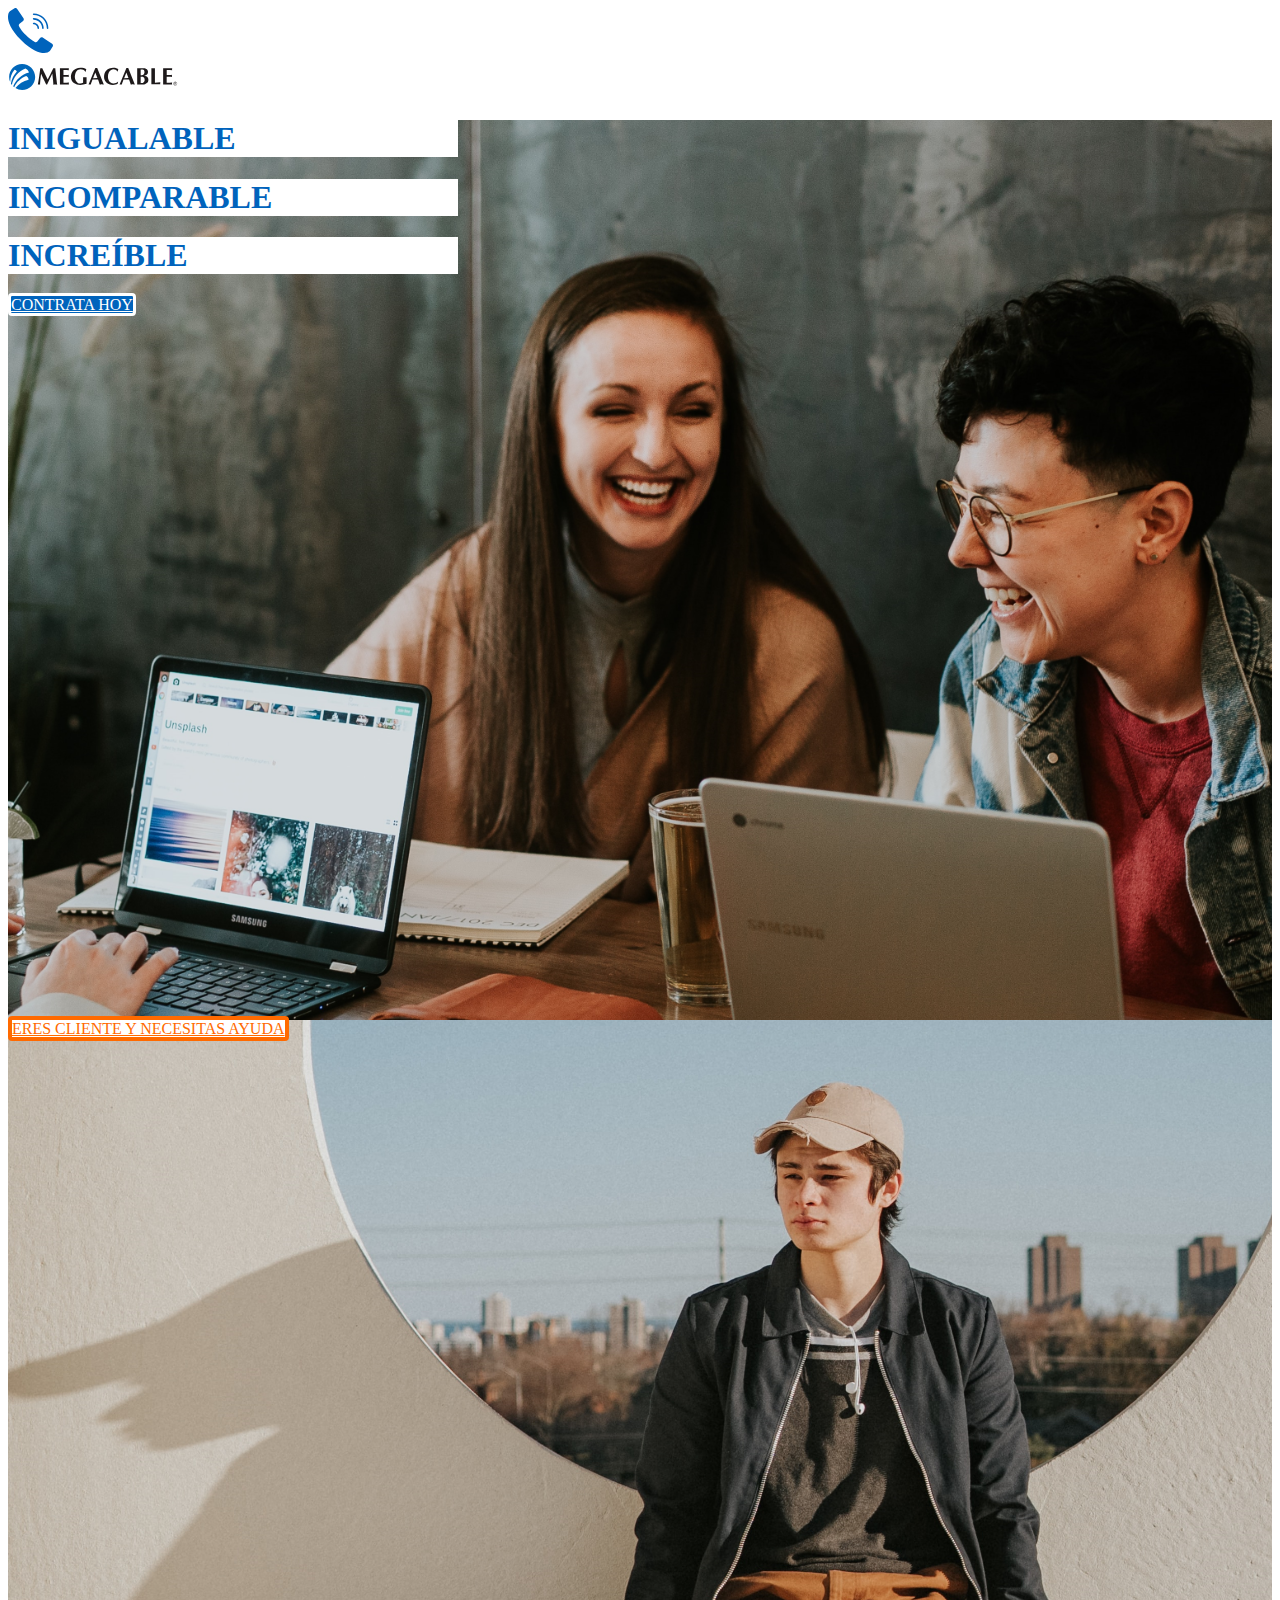
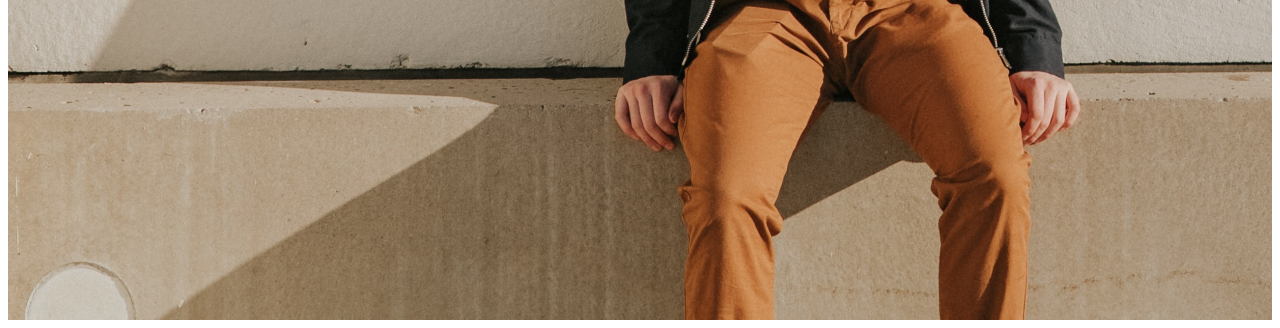
==== index.html @ 50e71d5e "first commit convertia" ====
<!doctype html>
<html lang="en">
  <head>
    <!-- Required meta tags -->
    <meta charset="utf-8">
    <meta name="viewport" content="width=device-width, initial-scale=1, shrink-to-fit=no">
    <!-- Favicon .icon -->
    <link rel="icon" type="image/png" href="/src/img/favicon.ico" sizes="32x32">
    <!-- Bootstrap CSS -->
    <link rel="stylesheet" href="https://cdn.jsdelivr.net/npm/bootstrap@4.6.0/dist/css/bootstrap.min.css" integrity="sha384-B0vP5xmATw1+K9KRQjQERJvTumQW0nPEzvF6L/Z6nronJ3oUOFUFpCjEUQouq2+l" crossorigin="anonymous">
    <!-- Stylesheets -->
    <link rel="stylesheet" href="/css/general.css">
    <link rel="stylesheet" href="/css/header-footer.css">
    <link rel="stylesheet" href="/css/index.css">
  </head>
  <body>
    <header class="bg-white shadow-sm">
        <div class="d-flex col-12 container-fluid p-3">
        <div class="col-lg-5 col justify-content-start">
            <a href="#">
                <img class="call mw-100" src="/src/img/header/call.svg" class="" alt="">
            </a>
        </div>
        <div class="col justify-content-center">
            <img class="logo mw-100" src="/src/img/header/logo-megacable-b.svg" alt="">
        </div>
        </div>
    </header>
    <main>
        <div class="d-md-flex flex-direction-row">
            <div class="p-0 bg-contrata col d-flex align-items-end">
                <div class="m-5">
                    <h1 class="brand">INIGUALABLE</h1>
                    <h1 class="brand">INCOMPARABLE</h1>
                    <h1 class="brand">INCREÍBLE</h1>
                    <a href="./contrata.html" type="button" class="btn btn-contrata">CONTRATA HOY</a>
                </div>
            </div>
            <div class="p-0 bg-cliente col d-flex align-items-end">
                <a href="./ups.html" type="button" class="btn btn-cliente m-5">ERES CLIENTE Y NECESITAS AYUDA</a>
            </div>
        </div>
    </main>


    <!-- Optional JavaScript; choose one of the two! -->

    <!-- Option 1: jQuery and Bootstrap Bundle (includes Popper) -->
    <script src="https://code.jquery.com/jquery-3.5.1.slim.min.js" integrity="sha384-DfXdz2htPH0lsSSs5nCTpuj/zy4C+OGpamoFVy38MVBnE+IbbVYUew+OrCXaRkfj" crossorigin="anonymous"></script>
    <script src="https://cdn.jsdelivr.net/npm/bootstrap@4.6.0/dist/js/bootstrap.bundle.min.js" integrity="sha384-Piv4xVNRyMGpqkS2by6br4gNJ7DXjqk09RmUpJ8jgGtD7zP9yug3goQfGII0yAns" crossorigin="anonymous"></script>

    <!-- Option 2: Separate Popper and Bootstrap JS -->
    <!--
    <script src="https://code.jquery.com/jquery-3.5.1.slim.min.js" integrity="sha384-DfXdz2htPH0lsSSs5nCTpuj/zy4C+OGpamoFVy38MVBnE+IbbVYUew+OrCXaRkfj" crossorigin="anonymous"></script>
    <script src="https://cdn.jsdelivr.net/npm/popper.js@1.16.1/dist/umd/popper.min.js" integrity="sha384-9/reFTGAW83EW2RDu2S0VKaIzap3H66lZH81PoYlFhbGU+6BZp6G7niu735Sk7lN" crossorigin="anonymous"></script>
    <script src="https://cdn.jsdelivr.net/npm/bootstrap@4.6.0/dist/js/bootstrap.min.js" integrity="sha384-+YQ4JLhjyBLPDQt//I+STsc9iw4uQqACwlvpslubQzn4u2UU2UFM80nGisd026JF" crossorigin="anonymous"></script>
    -->
  </body>
</html>
---- css/general.css ----
.letter-blue{
    color: #0063BC;
}

.icon-chat{
    position: fixed;
    right: 30px;
    bottom: 0;
    width: 5em;
    cursor: pointer;
    z-index: 1000;
}


.chat-box{
    position: fixed;
    right: 20px;
    bottom: 100px;
    width: 400px;
    height: 80vh;
    background: linear-gradient(90deg, rgba(184,183,208,1) 0%, rgba(231,231,236,0.18671218487394958) 100%, rgba(0,212,255,1) 100%);
    z-index: 1000;
    transition: all 0.3s ease-out;
    transform: scaleY(0);
}

.chat-box.active{
    transform: scaleY(1);
}

.hidden{
    display: none !important;
}

.conv-form-wrapper textarea{
    height: 30px;
    overflow: hidden;
    resize: none;
}

#messages{
    padding: 20px;
}

.x-button{
    position: fixed;
    right: 30px;
    top: 0;
    cursor: pointer;
    z-index: 1000;
    background-color: #fff;

}
---- css/header-footer.css ----
.call{
    width: 45px;
    height: 45px;
}
.logo{
    width: 170px;
    height: 73;
}

.marker{
    width: 32px;
    height: 48px;
}

.bg-grey{
    background-color: #DCDCDC;
}

.terminos-grey{
    color: #858585;
}

.btn-orange{
    background-color: #FF6A00;
}
---- css/index.css ----
.bg-contrata{
    background: url(/src/img/bg-contrata-hoy/brooke-cagle-g1Kr4Ozfoac-unsplash@2x.png) no-repeat;
    background-position: top;
    height: 100vh;
}

.btn-contrata{
    background: #0063BC 0% 0% no-repeat padding-box;
    border: 3px solid #FFF;
    color: #FFF;
    border-radius: 4px;
    opacity: 1;
}

h1.brand{
    width: 450px;
    color: #0063BC;
    background-color: white;
    text-align: left;
}

@media (max-width: 600px) {
    h1.brand{
        width: auto;
    }
  }


.bg-cliente{
    background: url(/src/img/bg-eres-cliente/rayul-_M6gy9oHgII-unsplash@2x.png) no-repeat; 
    background-position: top;
    height: 100vh;
}

.btn-cliente{
    background: #FFFFFF 0% 0% no-repeat padding-box;
    border: 4px solid #FF6A00;
    color: #FF6A00;
    border-radius: 4px;
    opacity: 1;

}
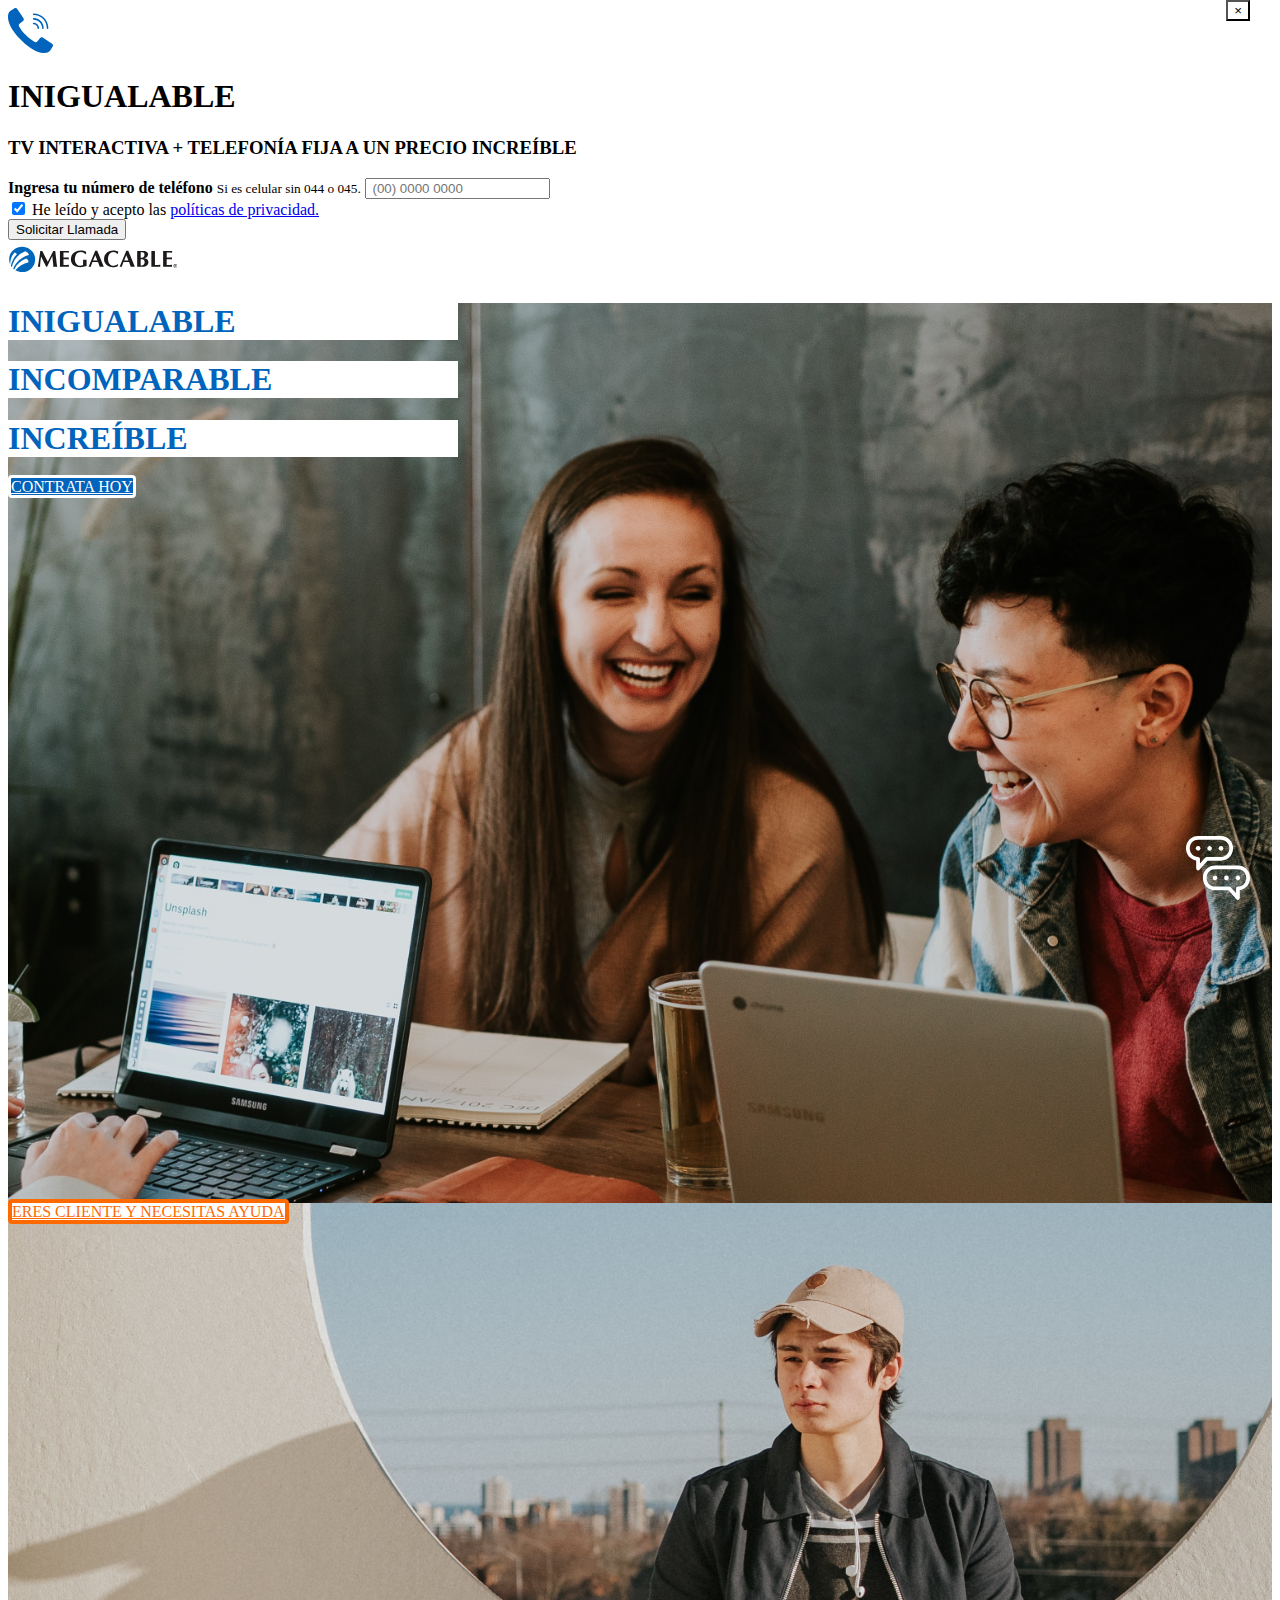
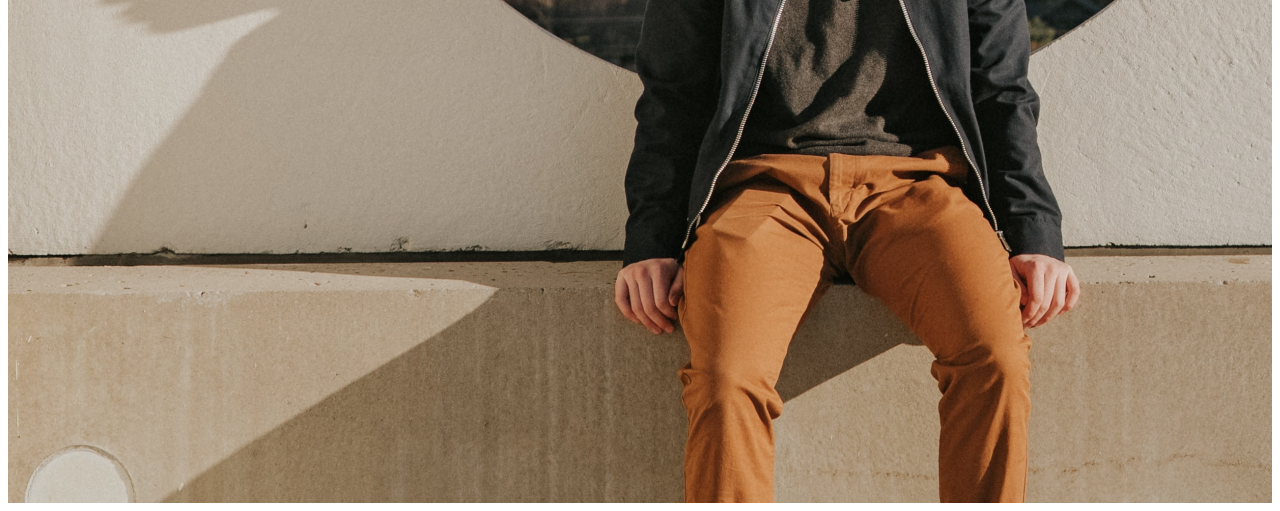
==== commit 7158b6b2: "se agrega chat y pop-up a index.html" ====
--- a/index.html
+++ b/index.html
@@ -12,14 +12,83 @@
     <link rel="stylesheet" href="/css/general.css">
     <link rel="stylesheet" href="/css/header-footer.css">
     <link rel="stylesheet" href="/css/index.css">
+    <link rel="stylesheet" href="/css/ups.css">
+    <link rel="stylesheet" href="/css/contrata.css">
+    <link rel="stylesheet" href="/css//convform.css">
   </head>
   <body>
+    <!-- Cahat-bot -->
+    <div>
+        <img class="icon-chat" src="/src/img/chat-bot/chat-box-white.svg" alt="">
+    </div>
+
+    <div class="chat-box">
+        <div class="conv-form-wrapper">
+            <form action="" method="GET" class="hidden">
+                <select name="programmer" data-conv-question="Hola, ¿en qué podemos ayudarte?">
+                    <option value="yes">Yes</option>
+                    <option value="no">No</option>
+                </select>
+                <div data-conv-fork="programmer">
+                    <div data-conv-case="yes">
+                        <input type="text" data-conv-question="A fellow programmer! Cool." data-no-answer="true">
+                    </div>
+                    <div data-conv-case="no">
+                        <select name="thought" data-conv-question="Have you ever thought about learning? Programming is fun!">
+                            <option value="yes">Yes</option>
+                            <option value="no">No..</option>
+                        </select>
+                    </div>
+                </div>
+            </form>
+        </div>
+    </div>
+    <!-- Chat-bot end-->
     <header class="bg-white shadow-sm">
         <div class="d-flex col-12 container-fluid p-3">
         <div class="col-lg-5 col justify-content-start">
-            <a href="#">
-                <img class="call mw-100" src="/src/img/header/call.svg" class="" alt="">
+            <!-- Button trigger modal -->
+            <a type="button" class="btn" data-toggle="modal" data-target="#exampleModalCenter">
+                <img class="call mw-100" src="/src/img/header/call.svg" alt="">
             </a>
+            
+            <!-- Modal -->
+            <div class="modal fade" id="exampleModalCenter" tabindex="-1" role="dialog" aria-labelledby="exampleModalCenterTitle" aria-hidden="true">
+                <div class="modal-dialog modal-dialog-centered" role="document">
+                    <div class="modal-content">
+                        <div class="modal-header border-bottom-0">
+                            <button type="button" class="close x-button" data-dismiss="modal" aria-label="Close">
+                                <span aria-hidden="true">&times;</span>
+                            </button>
+                        </div>
+                        <div class="modal-body">
+                            <div class="dhx-w100 pb-4 px-4 text-center mc-form-container mc-pop-form mt-3">
+                                <h1 class="mc-text-blue text center">INIGUALABLE</h1>
+                                <h3 class="mc-text-blue text-center mb-1 mt-4">
+                                    TV INTERACTIVA + TELEFONÍA FIJA A UN PRECIO INCREÍBLE
+                                </h3>
+                                </p>
+                                <form action="" method="post" class="dhx-w75 mc-form form-box m-auto" id="form_c2c_0" data-ic-form="form_c2c_0" novalidate="novalidate">
+                                    <div class="form-group mb-4">
+                                        <label class="pop-label mc-text-blue mb-0"><strong>Ingresa tu número de teléfono</strong></label>
+                                        <small id="phoneHelp" class="pop-aclarations mc-text-blue mc-aclarations d-block text-center mb-2">Si es celular sin 044 o 045.</small>
+                                        <input type="tel" data-ic-form-field="phone" id="phone-input-popup" name="phone-input" class="input form-control" aria-describedby="phoneHelp" placeholder=" (00) 0000 0000">
+                                    </div>
+                                    <div class="form-group text-center mt-2 mb-0">
+                                        <div class="form-check pl-md-2">
+                                            <input data-ic-form-field="terms" id="terms-check-06" name="terms-check-06" type="checkbox" checked="" class="form-check-input mc-terms-box">
+                                            <label class="form-check-label mc-terms" for="terms-check-06">He leído y acepto las <a href="https://megacableplanes.mx/s/megacable/politicas-privacidad.html" target="_blank" class="gtm-form-popup-politicas" onclick="return onLinkClick(this, event);" data-ic-link-disabled="" style="">políticas de privacidad.</a></label>
+                                        </div>
+                                    </div>
+                                    <div class="form-group text-center mb-0">
+                                        <button type="submit" class="btn btn-success w-100 gtm-form-popup-submit" data-ic-button-disabled="" style="" id="form_c2c_0_0">Solicitar Llamada</button>
+                                    </div>
+                                </form>	
+                            </div>
+                        </div>
+                    </div>
+                </div>
+            </div>
         </div>
         <div class="col justify-content-center">
             <img class="logo mw-100" src="/src/img/header/logo-megacable-b.svg" alt="">
@@ -48,6 +117,10 @@
     <!-- Option 1: jQuery and Bootstrap Bundle (includes Popper) -->
     <script src="https://code.jquery.com/jquery-3.5.1.slim.min.js" integrity="sha384-DfXdz2htPH0lsSSs5nCTpuj/zy4C+OGpamoFVy38MVBnE+IbbVYUew+OrCXaRkfj" crossorigin="anonymous"></script>
     <script src="https://cdn.jsdelivr.net/npm/bootstrap@4.6.0/dist/js/bootstrap.bundle.min.js" integrity="sha384-Piv4xVNRyMGpqkS2by6br4gNJ7DXjqk09RmUpJ8jgGtD7zP9yug3goQfGII0yAns" crossorigin="anonymous"></script>
+    <!-- ChatBotJS -->
+    <script type="text/javascript" src="/js/chat.js"></script>
+    <script type="text/javascript" src="/js/convform.js"></script>
+    <!-- ChatBotJS -->
 
     <!-- Option 2: Separate Popper and Bootstrap JS -->
     <!--
--- a/css/general.css
+++ b/css/general.css
@@ -6,7 +6,7 @@
     position: fixed;
     right: 30px;
     bottom: 0;
-    width: 5em;
+    width: 4em;
     cursor: pointer;
     z-index: 1000;
 }
--- a/css/ups.css
+++ b/css/ups.css
@@ -0,0 +1,9 @@
+.bg-ups{
+    background: url(/src/img/bg-ups/edu-lauton-TyQ-0lPp6e4-unsplash.png) no-repeat; 
+    background-position: top;
+    height: 100vh;
+}
+
+.nav-blue{
+    background-color: #0063BC;
+}
--- a/css/contrata.css
+++ b/css/contrata.css
@@ -0,0 +1,28 @@
+.bg-jump{
+    background: url(/src/img/bg-contrata-hoy/jump/drew-graham-PVyhz0wmHdo-unsplash.png) no-repeat; 
+    background-position: bottom;
+    height: 100vh;
+}
+
+.bg-qwerty{
+    background: url(/src/img/bg-contrata-hoy/qwerty/nordwood-themes-bJjsKbToY34-unsplash.png) no-repeat; 
+    background-position: bottom;
+    height: 8em;
+    zoom: 1.1;
+}
+.more{
+    width: 19px;
+    height: 19px;
+}
+
+.style-card{
+    background: #FFFFFF 0% 0% no-repeat padding-box;
+    border-radius: 23px;
+    opacity: 1;
+}
+
+.header-card{
+    background-color: #0063BC;
+    color: #fff;
+    border-radius: 23px 23px 0px 0px;
+}--- a/css/convform.css
+++ b/css/convform.css
@@ -0,0 +1,397 @@
+.typing_loader{
+    width: 6px;
+    height: 6px;
+    border-radius: 50%;
+    -webkit-animation: typing 1s linear infinite alternate;
+    -moz-animation: typing 1s linear infinite alternate;
+    -ms-animation: typing 1s linear infinite alternate;
+    animation: typing 1s linear infinite alternate;
+    position: relative;
+    left: -12px;
+    margin: 7px 15px 6px;
+}
+.to .typing_loader {
+    animation: typing-black 1s linear infinite alternate;
+}
+@-webkit-keyframes typing{
+    0%{
+        background-color: rgba(255,255,255, 1);
+        box-shadow: 12px 0px 0px 0px rgba(255,255,255,0.4),
+        24px 0px 0px 0px rgba(255,255,255,0.2);
+    }
+    50% {
+        background-color: rgba(255,255,255, 0.4);
+        box-shadow: 12px 0px 0px 0px rgba(255,255,255,1),
+        24px 0px 0px 0px rgba(255,255,255,0.4);
+    }
+    100%{ background-color: rgba(255,255,255, 0.2);
+        box-shadow: 12px 0px 0px 0px rgba(255,255,255,0.4),
+        24px 0px 0px 0px rgba(255,255,255,1);
+    }
+}
+
+@-moz-keyframes typing{
+    0%{
+        background-color: rgba(255,255,255, 1);
+        box-shadow: 12px 0px 0px 0px rgba(255,255,255,0.4),
+        24px 0px 0px 0px rgba(255,255,255,0.2);
+    }
+    50% {
+        background-color: rgba(255,255,255, 0.4);
+        box-shadow: 12px 0px 0px 0px rgba(255,255,255,1),
+        24px 0px 0px 0px rgba(255,255,255,0.4);
+    }
+    100%{ background-color: rgba(255,255,255, 0.2);
+        box-shadow: 12px 0px 0px 0px rgba(255,255,255,0.4),
+        24px 0px 0px 0px rgba(255,255,255,1);
+    }
+}
+
+@keyframes typing-black{
+    0%{
+        background-color: rgba(74, 74, 74, 1);
+        box-shadow: 12px 0px 0px 0px rgba(74, 74, 74, 0.4),
+        24px 0px 0px 0px rgba(74, 74, 74, 0.2);
+    }
+    50% {
+        background-color: rgba(74, 74, 74, 0.4);
+        box-shadow: 12px 0px 0px 0px rgba(74, 74, 74, 1),
+        24px 0px 0px 0px rgba(74, 74, 74,0.4);
+    }
+    100%{ background-color: rgba(74, 74, 74, 0.2);
+        box-shadow: 12px 0px 0px 0px rgba(74, 74, 74,0.4),
+        24px 0px 0px 0px rgba(74, 74, 74,1);
+    }
+}
+@keyframes typing{
+    0%{
+        background-color: rgba(255,255,255, 1);
+        box-shadow: 12px 0px 0px 0px rgba(255,255,255,0.4),
+        24px 0px 0px 0px rgba(255,255,255,0.2);
+    }
+    50% {
+        background-color: rgba(255,255,255, 0.4);
+        box-shadow: 12px 0px 0px 0px rgba(255,255,255,1),
+        24px 0px 0px 0px rgba(255,255,255,0.4);
+    }
+    100%{ background-color: rgba(255,255,255, 0.2);
+        box-shadow: 12px 0px 0px 0px rgba(255,255,255,0.4),
+        24px 0px 0px 0px rgba(255,255,255,1);
+    }
+}
+
+form.convFormDynamic {
+    width: calc(100% - 33px);
+    margin: 10px auto 15px;
+    padding: 0 !important;
+    position: relative;
+    box-shadow: 0 0 5px 5px rgba(222, 222, 222, 0.4);
+}
+
+form.convFormDynamic textarea.userInputDynamic {
+    border: none;
+    padding: 7px 10px;
+    outline: none;
+    font-size: 0.905rem;
+    float: left;
+    width: calc(100% - 70px);
+    line-height: 1.3em;
+    min-height: 1.7em;
+    max-height: 10rem;
+    display: block;
+    max-width: 88%;
+    margin-right: 2.5%;
+}
+
+
+form.convFormDynamic input.userInputDynamic {
+    border: none;
+    padding: 7px 10px;
+    outline: none;
+    font-size: 0.905rem;
+    float: left;
+    width: calc(100% - 70px);
+    line-height: 1.3em;
+    min-height: 1.7em;
+    max-height: 10rem;
+    display: block;
+    max-width: 88%;
+    margin-right: 2.5%;
+}
+div.conv-form-wrapper:after {
+    content: '';
+    display: block;
+    clear: both;
+    width: 100%;
+    height: 1px;
+}
+div.conv-form-wrapper div#messages {
+    max-height: 71vh;
+    height: auto !important;
+    overflow-y: scroll;
+    scrollbar-width: none;
+    -ms-overflow-style: none; /* IE 11 */
+}
+div.conv-form-wrapper * {
+    scrollbar-width: none;
+    -ms-overflow-style: none;
+}
+div.conv-form-wrapper div#messages:after {
+    content: '';
+    display: table;
+    clear: both;
+}
+div.conv-form-wrapper {
+    position: relative;
+}
+div.conv-form-wrapper div.wrapper-messages {
+    position: relative;
+    height: 577px;
+    max-height: 71vh;
+    overflow-y: scroll;
+    transition: margin 0.1s;
+}
+div.conv-form-wrapper:before {
+    content: '';
+    position: absolute;
+    width: 100%;
+    display: block;
+    height: 30px;
+    top: 0;
+    left: 0;
+    z-index: 2;
+    background: linear-gradient(#fff, transparent);
+}
+@media (max-width: 767px) {
+    div.conv-form-wrapper div.wrapper-messages, div.conv-form-wrapper div#messages {
+        max-height: 71vh;
+    }
+}
+
+div.conv-form-wrapper div.wrapper-messages::-webkit-scrollbar, div#feed ul::-webkit-scrollbar, div.conv-form-wrapper div.options::-webkit-scrollbar {
+    width: 0px;
+    height: 0px;
+    /* remove scrollbar space */
+    background: transparent;
+    /* optional: just make scrollbar invisible */
+}
+input[type="text"].userInputDynamic.error {
+    color: #ac0000 !important;
+}
+input[type="text"].userInputDynamic {
+    border-radius: 3px;
+    margin: 7px 10px;
+}
+
+textarea.userInputDynamic.error {
+    color: #ac0000 !important;
+}
+
+textarea.userInputDynamic {
+    border-radius: 3px;
+    margin: 7px 10px;
+}
+
+div.conv-form-wrapper div#messages {
+    transition: bottom 0.15s, padding-bottom 0.15s;
+    position: absolute;
+    bottom: 0;
+    height: auto !important;
+    width: 100%;
+    padding-bottom: 20px;
+    /*max-height: 71vh;*/
+}
+div.conv-form-wrapper div.options {
+    word-wrap: normal;
+    white-space: nowrap;
+    overflow-x: scroll;
+    position: absolute;
+    bottom: 100%;
+    width: 100%;
+    transform: translateY(-5px);
+}
+div.conv-form-wrapper div.options:after {
+    content: '';
+    display: table;
+    clear: both;
+}
+div.conv-form-wrapper div.options div.option {
+    padding: 7px 12px;
+    border: 1px solid rgba(6,153,184,0.3);
+    display: inline-block;
+    margin: 5px;
+    background: #fff;
+    color: #06c5a6;
+    cursor: pointer;
+    border-radius: 20px;
+    font-size: 0.9rem;
+}
+div.conv-form-wrapper div.message {
+    animation: slideTop 0.15s ease;
+}
+div.conv-form-wrapper div.message:after {
+    content: '';
+    display: table;
+    clear: both;
+}
+div.conv-form-wrapper  div.message.ready {
+    animation: bounceIn 0.2s ease;
+    transform-origin: 0 0 0;
+}
+div.conv-form-wrapper  div#messages div.message {
+    border-radius: 20px;
+    padding: 12px 22px;
+    font-size: 0.905rem;
+    color: #333;
+    display: inline-block;
+    padding: 10px 15px 8px;
+    border-radius: 20px;
+    margin-bottom: 5px;
+    float: right;
+    clear: both;
+    max-width: 65%;
+    word-wrap: break-word;
+}
+div.conv-form-wrapper  div#messages div.message.to {
+    background: #efefef;
+    color: #6f6f6f;
+    float: left;
+    border-top-left-radius: 0;
+}
+div.conv-form-wrapper div#messages div.message.from {
+    background: #06b79a;
+    color: #fff;
+    border-top-right-radius: 0;
+}
+.message.to+.message.from, .message.from+.message.to {
+    margin-top: 15px;
+}
+@keyframes slideTop {
+    0% {
+        margin-bottom: -25px;
+    }
+    100% {
+        margin-bottom: 0;
+    }
+}
+
+@keyframes bounceIn {
+    0% {
+        transform: scale(0.75, 0.75);
+    }
+    100% {
+        transform: scale(1.0, 1.0);
+    }
+}
+div.conv-form-wrapper div.options div.option:hover {
+    background: #eeeeee;
+}
+div.conv-form-wrapper div.options div.option.selected {
+    background: #06b79a;
+    color: #fff;
+}
+div.conv-form-wrapper div.options div.option.selected:hover {
+    background: #069c7f;
+}
+
+form.convFormDynamic button.submit {
+    padding: 3px;
+    border: none;
+    float: left;
+    margin: 5px;
+    color: #06c5a6;
+    cursor: pointer;
+    border-radius: 8px;
+    font-size: 1.1rem;
+    width: 36px;
+    height: 35px;
+    margin-top: 4px;
+    background: #fff;
+    outline: none !important;
+}
+
+
+form.convFormDynamic button.submit:hover {
+    background: #06b79a;
+    color: #fff;
+}
+
+button.submit.glow {
+    box-shadow: 0 0 10px 5px rgba(6, 197, 166, 0.4);
+}
+.no-border {
+    border: none !important;
+}
+.dragscroll {
+    cursor: grab;
+}
+div.conv-form-wrapper div#messages::-webkit-scrollbar, div#feed ul::-webkit-scrollbar {
+    width: 0px;
+    /* remove scrollbar space */
+    background: transparent;
+    /* optional: just make scrollbar invisible */
+}
+span.clear {
+    display: block;
+    clear: both;
+}
+
+.spinLoader,
+.spinLoader:before,
+.spinLoader:after {
+    background: #06c5a6 !important;
+    -webkit-animation: spinLoaderChat 1s infinite ease-in-out;
+    animation: spinLoaderChat 1s infinite ease-in-out;
+    width: 1em;
+    height: 4em;
+}
+.spinLoader {
+    color: #06c5a6 !important;
+    text-indent: -9999em;
+    margin: 50% auto;
+    position: relative;
+    font-size: 11px;
+    -webkit-transform: translateZ(0);
+    -ms-transform: translateZ(0);
+    transform: translateZ(0);
+    -webkit-animation-delay: -0.16s;
+    animation-delay: -0.16s;
+}
+.spinLoader:before,
+.spinLoader:after {
+    position: absolute;
+    top: 0;
+    content: '';
+}
+.spinLoader:before {
+    left: -1.5em;
+    -webkit-animation-delay: -0.32s;
+    animation-delay: -0.32s;
+}
+.spinLoader:after {
+    left: 1.5em;
+}
+@-webkit-keyframes spinLoaderChat {
+    0%,
+    80%,
+    100% {
+        box-shadow: 0 0;
+        height: 4em;
+    }
+    40% {
+        box-shadow: 0 -2em;
+        height: 5em;
+    }
+}
+@keyframes spinLoaderChat {
+    0%,
+    80%,
+    100% {
+        box-shadow: 0 0;
+        height: 4em;
+    }
+    40% {
+        box-shadow: 0 -2em;
+        height: 5em;
+    }
+}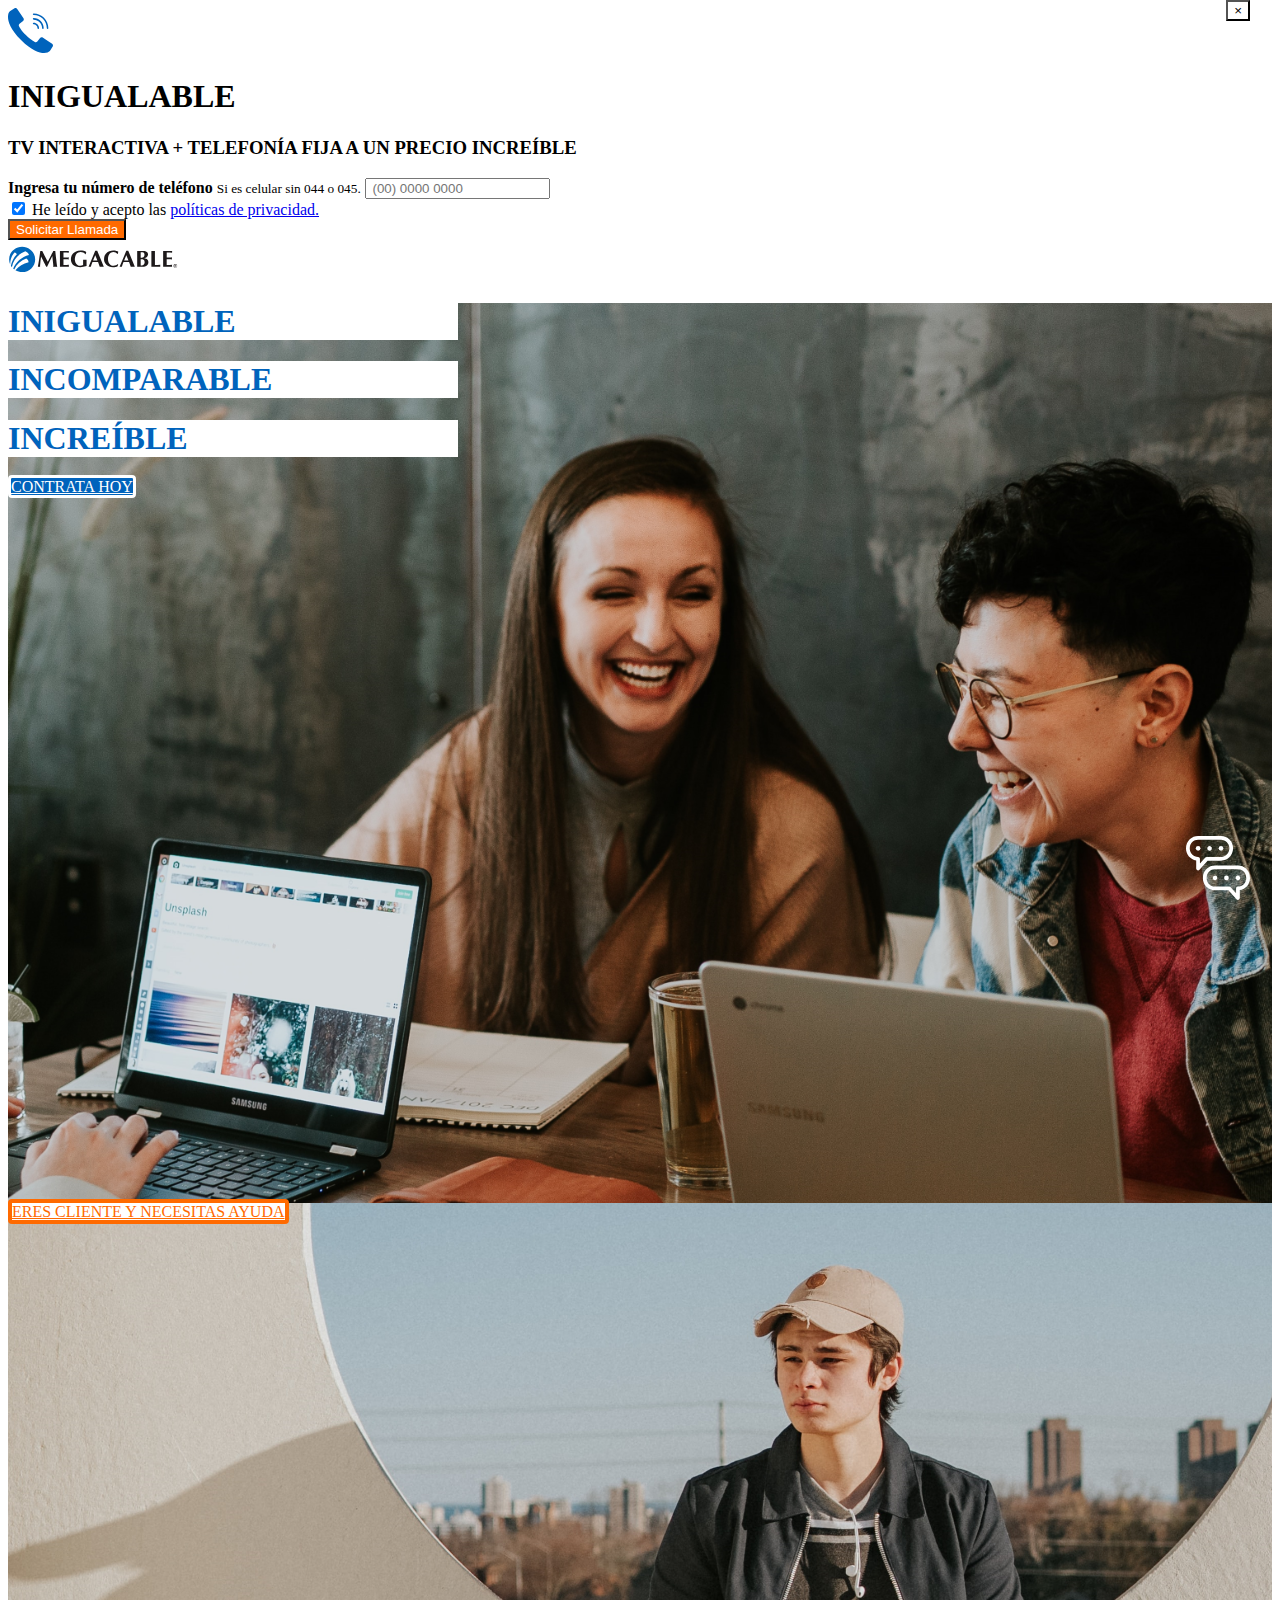
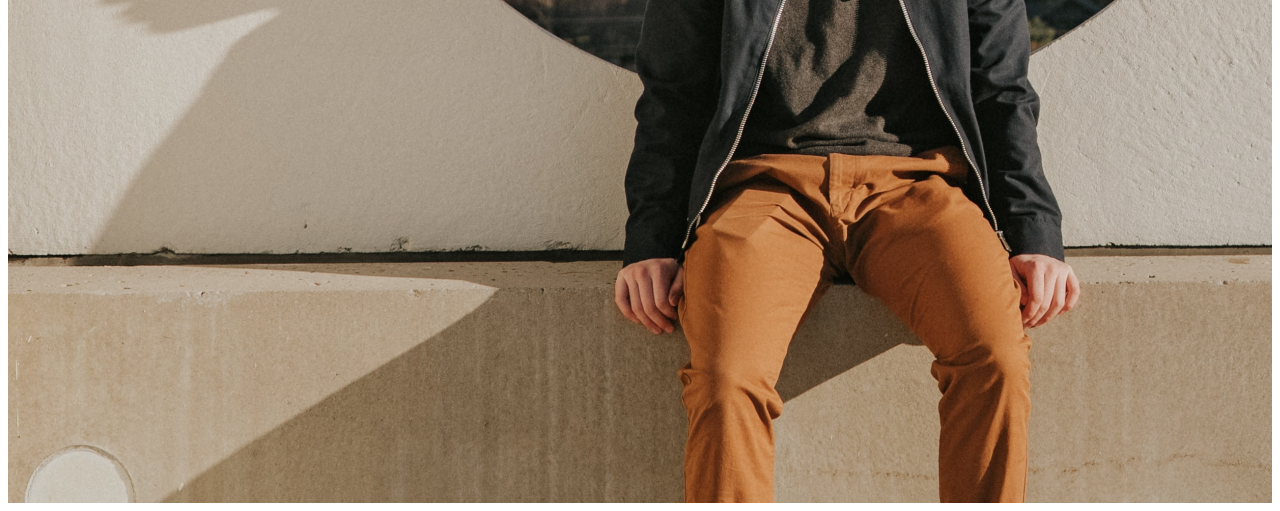
==== commit d82981f7: "se hacen las rutas relativas" ====
--- a/index.html
+++ b/index.html
@@ -9,17 +9,17 @@
     <!-- Bootstrap CSS -->
     <link rel="stylesheet" href="https://cdn.jsdelivr.net/npm/bootstrap@4.6.0/dist/css/bootstrap.min.css" integrity="sha384-B0vP5xmATw1+K9KRQjQERJvTumQW0nPEzvF6L/Z6nronJ3oUOFUFpCjEUQouq2+l" crossorigin="anonymous">
     <!-- Stylesheets -->
-    <link rel="stylesheet" href="/css/general.css">
-    <link rel="stylesheet" href="/css/header-footer.css">
-    <link rel="stylesheet" href="/css/index.css">
-    <link rel="stylesheet" href="/css/ups.css">
-    <link rel="stylesheet" href="/css/contrata.css">
-    <link rel="stylesheet" href="/css//convform.css">
+    <link rel="stylesheet" href="css/general.css">
+    <link rel="stylesheet" href="css/header-footer.css">
+    <link rel="stylesheet" href="css/index.css">
+    <link rel="stylesheet" href="css/ups.css">
+    <link rel="stylesheet" href="css/contrata.css">
+    <link rel="stylesheet" href="css/convform.css">
   </head>
   <body>
     <!-- Cahat-bot -->
     <div>
-        <img class="icon-chat" src="/src/img/chat-bot/chat-box-white.svg" alt="">
+        <img class="icon-chat" src="src/img/chat-bot/chat-box-white.svg" alt="">
     </div>
 
     <div class="chat-box">
@@ -49,7 +49,7 @@
         <div class="col-lg-5 col justify-content-start">
             <!-- Button trigger modal -->
             <a type="button" class="btn" data-toggle="modal" data-target="#exampleModalCenter">
-                <img class="call mw-100" src="/src/img/header/call.svg" alt="">
+                <img class="call mw-100" src="src/img/header/call.svg" alt="">
             </a>
             
             <!-- Modal -->
@@ -81,7 +81,7 @@
                                         </div>
                                     </div>
                                     <div class="form-group text-center mb-0">
-                                        <button type="submit" class="btn btn-success w-100 gtm-form-popup-submit" data-ic-button-disabled="" style="" id="form_c2c_0_0">Solicitar Llamada</button>
+                                        <button type="submit" class="btn btn-orange w-100 gtm-form-popup-submit" data-ic-button-disabled="" style="" id="form_c2c_0_0">Solicitar Llamada</button>
                                     </div>
                                 </form>	
                             </div>
@@ -91,7 +91,7 @@
             </div>
         </div>
         <div class="col justify-content-center">
-            <img class="logo mw-100" src="/src/img/header/logo-megacable-b.svg" alt="">
+            <img class="logo mw-100" src="src/img/header/logo-megacable-b.svg" alt="">
         </div>
         </div>
     </header>
@@ -118,8 +118,8 @@
     <script src="https://code.jquery.com/jquery-3.5.1.slim.min.js" integrity="sha384-DfXdz2htPH0lsSSs5nCTpuj/zy4C+OGpamoFVy38MVBnE+IbbVYUew+OrCXaRkfj" crossorigin="anonymous"></script>
     <script src="https://cdn.jsdelivr.net/npm/bootstrap@4.6.0/dist/js/bootstrap.bundle.min.js" integrity="sha384-Piv4xVNRyMGpqkS2by6br4gNJ7DXjqk09RmUpJ8jgGtD7zP9yug3goQfGII0yAns" crossorigin="anonymous"></script>
     <!-- ChatBotJS -->
-    <script type="text/javascript" src="/js/chat.js"></script>
-    <script type="text/javascript" src="/js/convform.js"></script>
+    <script type="text/javascript" src="js/chat.js"></script>
+    <script type="text/javascript" src="js/convform.js"></script>
     <!-- ChatBotJS -->
 
     <!-- Option 2: Separate Popper and Bootstrap JS -->
--- a/css/header-footer.css
+++ b/css/header-footer.css
@@ -22,4 +22,5 @@
 
 .btn-orange{
     background-color: #FF6A00;
+    color: #fff;
 }--- a/css/contrata.css
+++ b/css/contrata.css
@@ -1,7 +1,6 @@
 .bg-jump{
     background: url(/src/img/bg-contrata-hoy/jump/drew-graham-PVyhz0wmHdo-unsplash.png) no-repeat; 
     background-position: bottom;
-    height: 100vh;
 }
 
 .bg-qwerty{
@@ -11,8 +10,8 @@
     zoom: 1.1;
 }
 .more{
-    width: 19px;
-    height: 19px;
+    width: 13px;
+    height: 13px;
 }
 
 .style-card{
@@ -25,4 +24,30 @@
     background-color: #0063BC;
     color: #fff;
     border-radius: 23px 23px 0px 0px;
+}
+
+@media screen and (max-width: 992px) {
+    .bg-jump{
+        background: url(/src/img/bg-contrata-hoy/jump/drew-graham-PVyhz0wmHdo-unsplash.png) no-repeat; 
+        background-position: top;
+    }
+  }
+
+.btn-position{
+    position: relative;
+    bottom: -3em;
+    cursor: pointer;
+    z-index: 1000;
+    border-radius: 100%;
+}  
+
+@media screen and (max-width: 992px) {
+    .btn-position{
+        position: relative;
+        bottom: -3em;
+        cursor: pointer;
+        z-index: 1000;
+        border-radius: 100%;
+        left: -10px;
+    }
 }